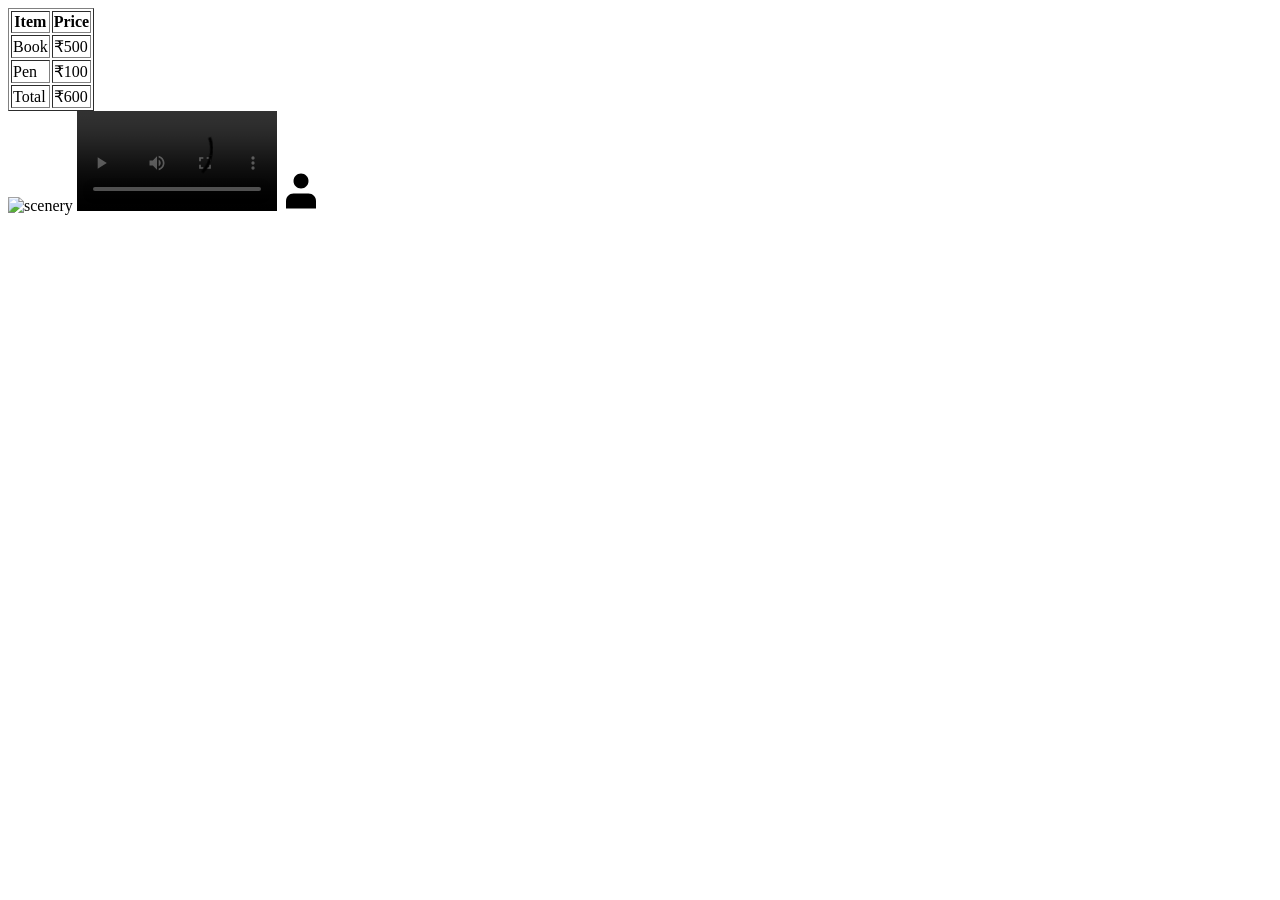
==== index.html @ c1716efd "1" ====
<!DOCTYPE html>
<html lang="en">
<head>
    <meta charset="UTF-8">
    <meta name="viewport" content="width=device-width, initial-scale=1.0">
    <title>what is your name </title>
</head>
<body> 
    <table  border ="1">

    <thead>
        <tr>
            <th>Item</th>
            <th>Price</th>
        </tr>
    </thead>

    <tbody>
        <tr>
            <td>Book</td>
            <td>₹500</td>
        </tr>

        <tr>
            <td>Pen</td>
            <td>₹100</td>
        </tr>
    </tbody>

    <tfoot>
        <tr>
            <td>Total</td>
            <td>₹600</td>
        </tr>
    </tfoot>

</table>
<img src="../images/leetcode_profile_screenshot.png" alt="scenery" width="500" height="300">
<video controls src="../images/WIN_20260823_19_34_00_Pro.mp4" width ="200" ></video>
<svg width="40" height="40" viewBox="0 0 16 16" fill="none" xmlns="http://www.w3.org/2000/svg">
<path d="M8 7C9.65685 7 11 5.65685 11 4C11 2.34315 9.65685 1 8 1C6.34315 1 5 2.34315 5 4C5 5.65685 6.34315 7 8 7Z" fill="#000000"/>
<path d="M14 12C14 10.3431 12.6569 9 11 9H5C3.34315 9 2 10.3431 2 12V15H14V12Z" fill="#000000"/>
</svg>
</body>
</html>
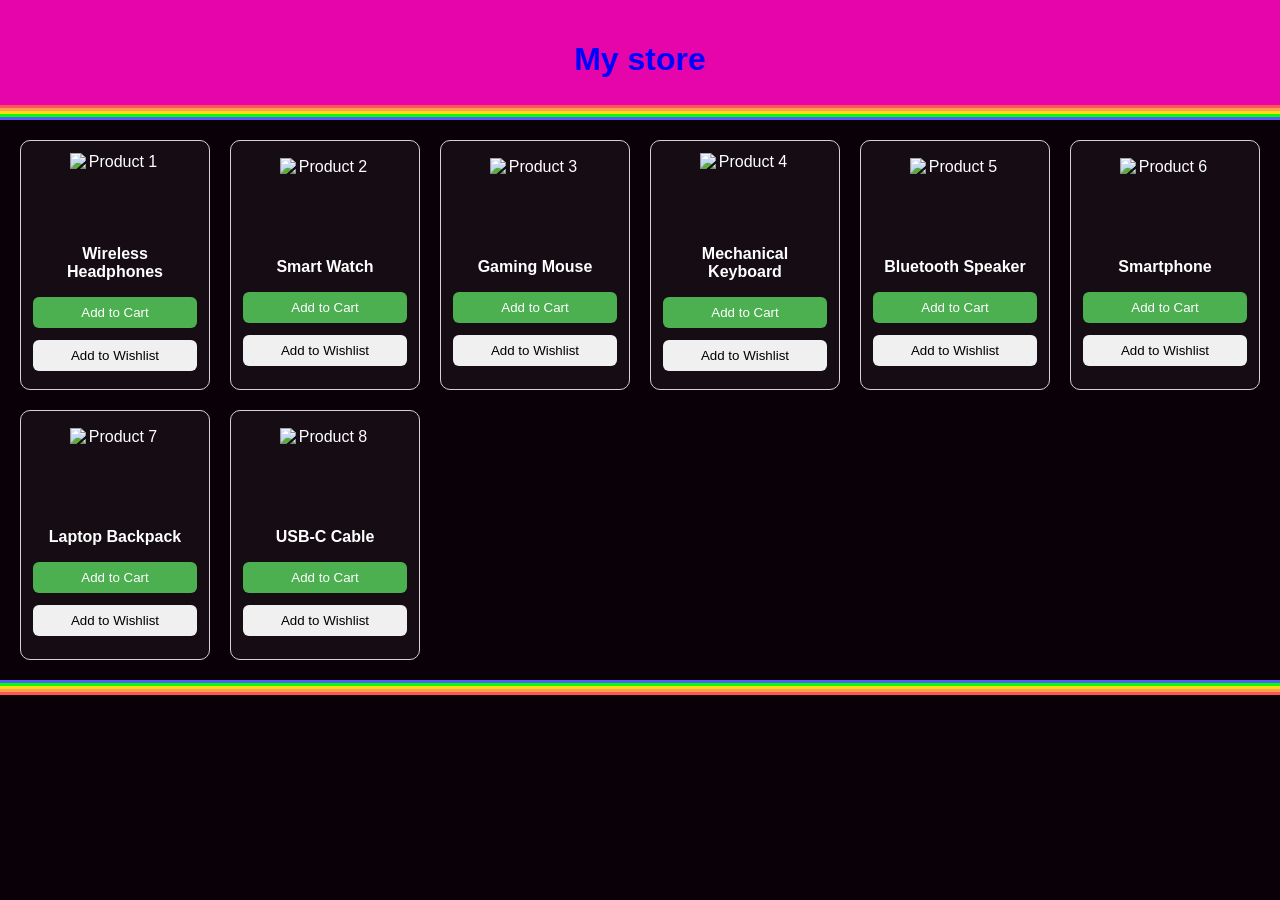
==== commit ed968e16: "Rename try1.html to index.html" ====
--- a/index.html
+++ b/index.html
@@ -3,43 +3,70 @@
 <head>
     <meta charset="UTF-8">
     <meta name="viewport" content="width=device-width, initial-scale=1.0">
-    <title>what is your name </title>
+    <title>Document</title>
+    <link rel="stylesheet" href="try1.css">
 </head>
-<body> 
-    <table  border ="1">
+<body>
+    <header>
+        <h1>My store</h1>
+    </header>
 
-    <thead>
-        <tr>
-            <th>Item</th>
-            <th>Price</th>
-        </tr>
-    </thead>
+    <main id="bacha">
+        <div class="card">
+            <img src="../images/leetcode_profile_screenshot.png" alt="Product 1" width="80" height="80">
+            <h4>Wireless Headphones</h4>
+            <button class="cart">Add to Cart</button>
+            <button class="wishlist">Add to Wishlist</button>
+        </div>
 
-    <tbody>
-        <tr>
-            <td>Book</td>
-            <td>₹500</td>
-        </tr>
+        <div class="card" >
+            <img src="../images/leetcode_profile_screenshot.png" alt="Product 2" width="80" height="80">
+            <h4>Smart Watch</h4>
+            <button class="cart">Add to Cart</button>
+            <button class="wishlist">Add to Wishlist</button>
+        </div>
 
-        <tr>
-            <td>Pen</td>
-            <td>₹100</td>
-        </tr>
-    </tbody>
+        <div class="card">
+            <img src="../images/leetcode_profile_screenshot.png" alt="Product 3" width="80" height="80">
+            <h4>Gaming Mouse</h4>
+            <button class="cart">Add to Cart</button>
+            <button class="wishlist">Add to Wishlist</button>
+        </div>
 
-    <tfoot>
-        <tr>
-            <td>Total</td>
-            <td>₹600</td>
-        </tr>
-    </tfoot>
+        <div class="card">
+            <img src="../images/leetcode_profile_screenshot.png" alt="Product 4" width="80" height="80">
+            <h4>Mechanical Keyboard</h4>
+            <button class="cart">Add to Cart</button>
+            <button class="wishlist">Add to Wishlist</button>
+        </div>
 
-</table>
-<img src="../images/leetcode_profile_screenshot.png" alt="scenery" width="500" height="300">
-<video controls src="../images/WIN_20260823_19_34_00_Pro.mp4" width ="200" ></video>
-<svg width="40" height="40" viewBox="0 0 16 16" fill="none" xmlns="http://www.w3.org/2000/svg">
-<path d="M8 7C9.65685 7 11 5.65685 11 4C11 2.34315 9.65685 1 8 1C6.34315 1 5 2.34315 5 4C5 5.65685 6.34315 7 8 7Z" fill="#000000"/>
-<path d="M14 12C14 10.3431 12.6569 9 11 9H5C3.34315 9 2 10.3431 2 12V15H14V12Z" fill="#000000"/>
-</svg>
+        <div class="card">
+            <img src="../images/leetcode_profile_screenshot.png" alt="Product 5" width="80" height="80">
+            <h4>Bluetooth Speaker</h4>
+            <button class="cart">Add to Cart</button>
+            <button class="wishlist">Add to Wishlist</button>
+        </div>
+
+        <div class="card">
+            <img src="../images/leetcode_profile_screenshot.png" alt="Product 6" width="80" height="80">
+            <h4>Smartphone</h4>
+            <button class="cart">Add to Cart</button>
+            <button class="wishlist">Add to Wishlist</button>
+        </div>
+
+        <div class="card">
+            <img src="../images/leetcode_profile_screenshot.png" alt="Product 7" width="80" height="80">
+            <h4>Laptop Backpack</h4>
+            <button class="cart">Add to Cart</button>
+            <button class="wishlist">Add to Wishlist</button>
+        </div>
+
+        <div class="card">
+            <img src="../images/leetcode_profile_screenshot.png" alt="Product 8" width="80" height="80">
+            <h4>USB-C Cable</h4>
+            <button class="cart">Add to Cart</button>
+            <button class="wishlist">Add to Wishlist</button>
+        </div>
+    </main>
 </body>
-</html>
+</html>
--- a/try1.css
+++ b/try1.css
@@ -0,0 +1,76 @@
+* {
+    box-sizing: border-box;
+}
+
+body {
+    margin: 0;
+    background-color: rgb(10, 0, 7);
+    font-family: Arial, sans-serif;
+}
+
+header {
+    color: blue;
+    background-color: rgb(230, 5, 170);
+    padding: 20px;
+    text-align: center;
+}
+
+#bacha {
+    display: grid;
+    grid-template-columns: repeat(auto-fit, minmax(180px, 1fr));
+    gap: 20px;
+    padding: 20px;
+    width: 100%;
+
+    box-shadow: rgb(85, 91, 255) 0px 0px 0px 3px, rgb(7, 254, 3) 0px 0px 0px 6px, rgb(255, 217, 19) 0px 0px 0px 9px, rgb(255, 156, 85) 0px 0px 0px 12px, rgb(255, 85, 85) 0px 0px 0px 15px;
+}
+
+
+#bacha .card {
+    border: 1px solid lightgray;
+    color: white;
+    text-align: center;
+    background: rgba(255, 255, 255, 0.05);
+    padding: 12px;
+    border-radius: 10px;
+    height: 250px;
+    display: flex;
+    flex-direction: column;
+    justify-content: center;
+}
+
+#bacha .card img {
+    display: block;
+    width: 90px;
+    height: 80px;
+    margin: 0 auto 10px;
+}
+
+#bacha .card h4 {
+    margin: 10px 0;
+    font-size: 16px;
+}
+
+#bacha .card .cart,
+#bacha .card .wishlist {
+    display: block;
+    width: 100%;
+    margin: 6px 0;
+    padding: 8px;
+    border: none;
+    border-radius: 6px;
+    cursor: pointer;
+}
+
+#bacha .card .cart {
+    background-color: #4CAF50;
+    color: white;
+}
+
+#bacha .card .wishlist {
+    background-color: #f0f0f0;
+    color: black;
+}
+#bacha .card:hover{
+transform: matrix(1.1, 0, 0, 1.1, 0, 0);
+}
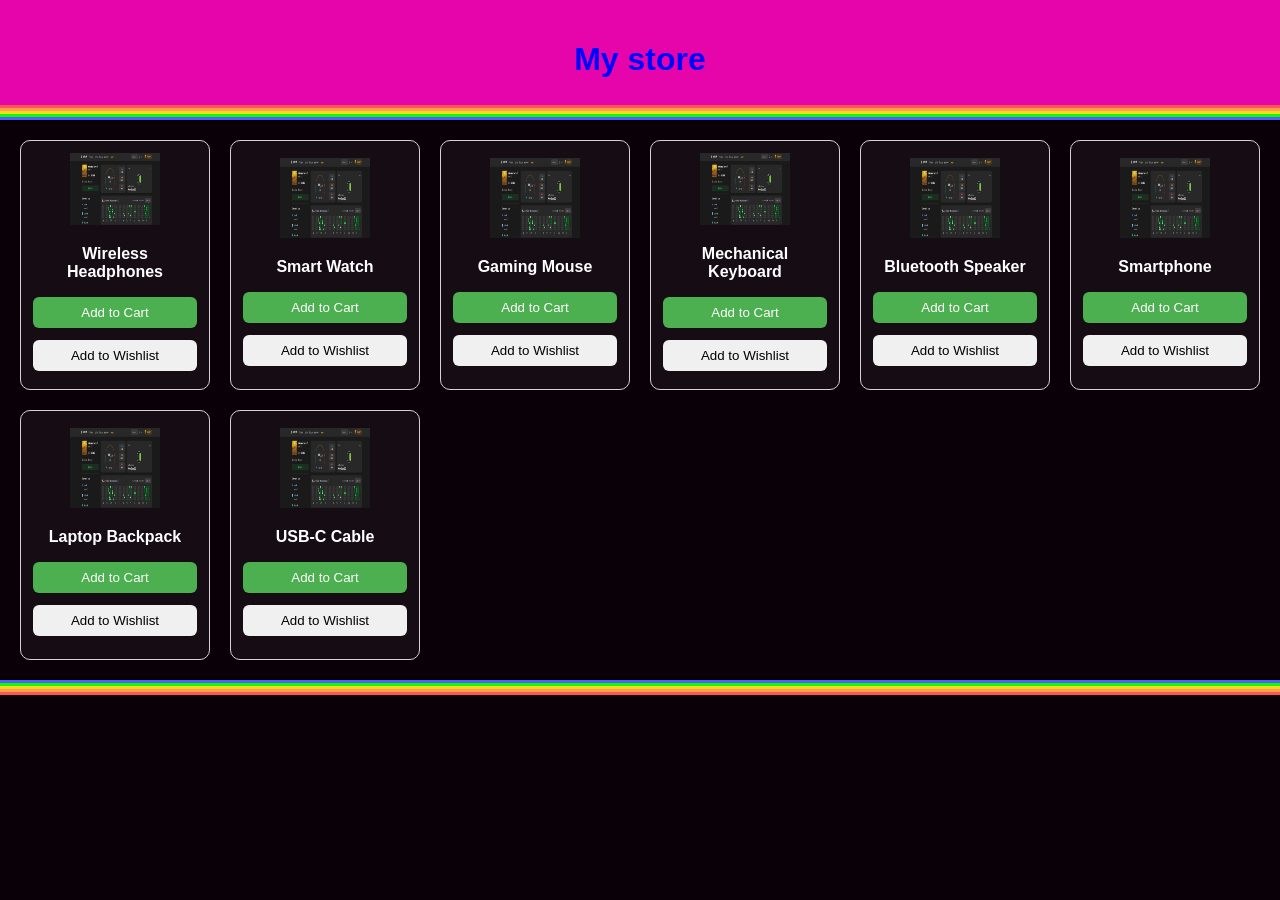
==== commit e2d98d6c: "Update image paths for product cards" ====
--- a/index.html
+++ b/index.html
@@ -13,60 +13,60 @@
 
     <main id="bacha">
         <div class="card">
-            <img src="../images/leetcode_profile_screenshot.png" alt="Product 1" width="80" height="80">
+            <img src="images/leetcode_profile_screenshot.png" alt="Product 1" width="80" height="80">
             <h4>Wireless Headphones</h4>
             <button class="cart">Add to Cart</button>
             <button class="wishlist">Add to Wishlist</button>
         </div>
 
         <div class="card" >
-            <img src="../images/leetcode_profile_screenshot.png" alt="Product 2" width="80" height="80">
+            <img src="images/leetcode_profile_screenshot.png" alt="Product 2" width="80" height="80">
             <h4>Smart Watch</h4>
             <button class="cart">Add to Cart</button>
             <button class="wishlist">Add to Wishlist</button>
         </div>
 
         <div class="card">
-            <img src="../images/leetcode_profile_screenshot.png" alt="Product 3" width="80" height="80">
+            <img src="images/leetcode_profile_screenshot.png" alt="Product 3" width="80" height="80">
             <h4>Gaming Mouse</h4>
             <button class="cart">Add to Cart</button>
             <button class="wishlist">Add to Wishlist</button>
         </div>
 
         <div class="card">
-            <img src="../images/leetcode_profile_screenshot.png" alt="Product 4" width="80" height="80">
+            <img src="images/leetcode_profile_screenshot.png" alt="Product 4" width="80" height="80">
             <h4>Mechanical Keyboard</h4>
             <button class="cart">Add to Cart</button>
             <button class="wishlist">Add to Wishlist</button>
         </div>
 
         <div class="card">
-            <img src="../images/leetcode_profile_screenshot.png" alt="Product 5" width="80" height="80">
+            <img src="images/leetcode_profile_screenshot.png" alt="Product 5" width="80" height="80">
             <h4>Bluetooth Speaker</h4>
             <button class="cart">Add to Cart</button>
             <button class="wishlist">Add to Wishlist</button>
         </div>
 
         <div class="card">
-            <img src="../images/leetcode_profile_screenshot.png" alt="Product 6" width="80" height="80">
+            <img src="images/leetcode_profile_screenshot.png" alt="Product 6" width="80" height="80">
             <h4>Smartphone</h4>
             <button class="cart">Add to Cart</button>
             <button class="wishlist">Add to Wishlist</button>
         </div>
 
         <div class="card">
-            <img src="../images/leetcode_profile_screenshot.png" alt="Product 7" width="80" height="80">
+            <img src="images/leetcode_profile_screenshot.png" alt="Product 7" width="80" height="80">
             <h4>Laptop Backpack</h4>
             <button class="cart">Add to Cart</button>
             <button class="wishlist">Add to Wishlist</button>
         </div>
 
         <div class="card">
-            <img src="../images/leetcode_profile_screenshot.png" alt="Product 8" width="80" height="80">
+            <img src="images/leetcode_profile_screenshot.png" alt="Product 8" width="80" height="80">
             <h4>USB-C Cable</h4>
             <button class="cart">Add to Cart</button>
             <button class="wishlist">Add to Wishlist</button>
         </div>
     </main>
 </body>
-</html>+</html>
